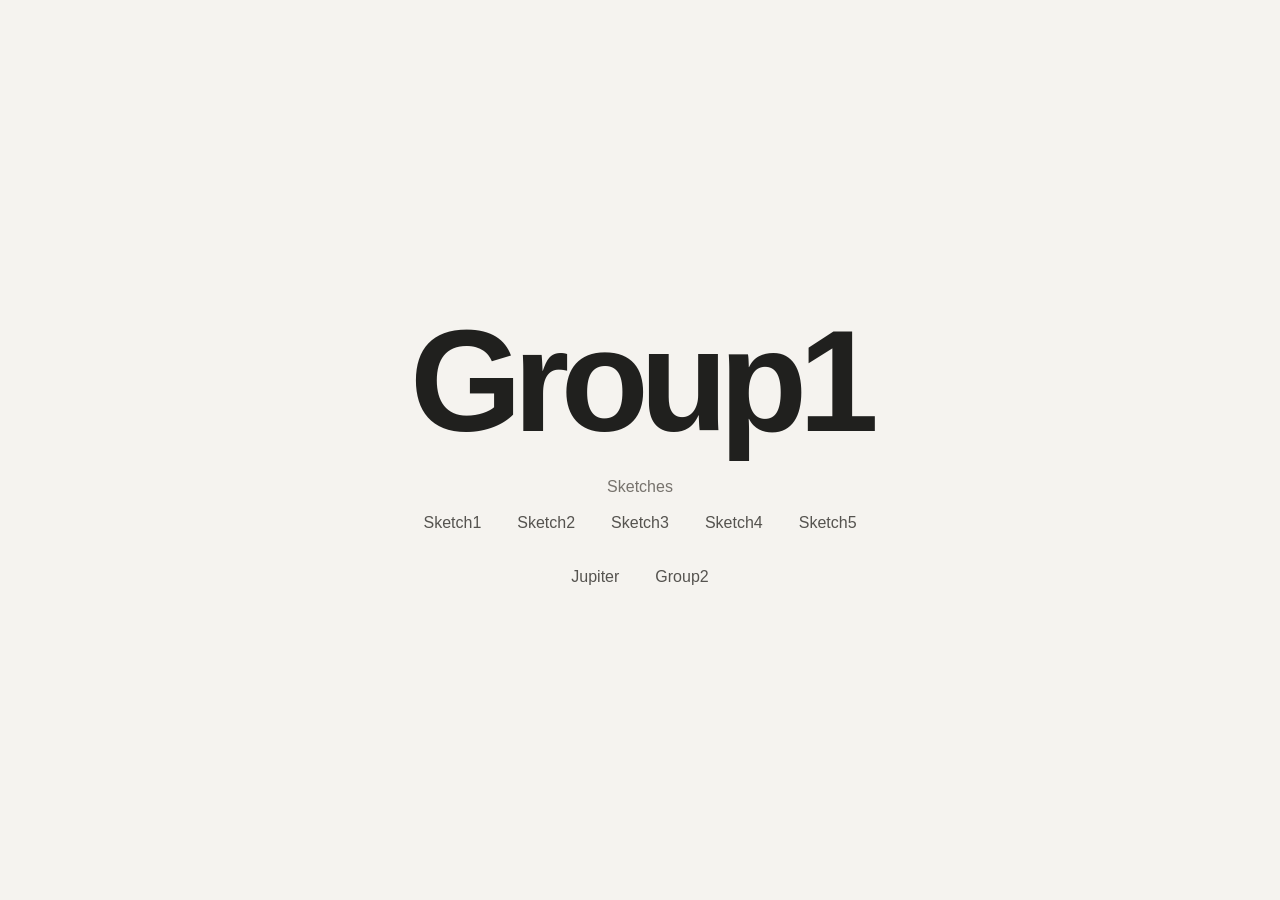
==== Group_1/Group1.html @ 0360289a "upload Jupiter" ====
<!DOCTYPE html>
<html lang="en">
<head>
  <meta charset="UTF-8" />
  <meta name="viewport" content="width=device-width, initial-scale=1.0" />
  <title>Group1 | Jupiter</title>
  <link rel="stylesheet" href="../styles.css" />
</head>
<body>
  <main class="page">
    <div class="content">
      <h1>Group1</h1>
      <h2>Sketches</h2>
      <nav aria-label="Group 1 sketches">
        <a href="sketch1.html">Sketch1</a>
        <a href="sketch2.html">Sketch2</a>
        <a href="sketch3.html">Sketch3</a>
        <a href="sketch4.html">Sketch4</a>
        <a href="sketch5.html">Sketch5</a>
      </nav>
      <nav aria-label="Site navigation" style="margin-top: 36px">
        <a href="../Index.html">Jupiter</a>
        <a href="../Group_2/Group2.html">Group2</a>
      </nav>
    </div>
  </main>
</body>
</html>
---- styles.css ----
* {
  box-sizing: border-box;
}

:root {
  color-scheme: light;
  font-family: Arial, Helvetica, sans-serif;
  color: #20201e;
  background: #f5f3ef;
}

body {
  min-height: 100vh;
  margin: 0;
}

.page {
  min-height: 100vh;
  display: grid;
  place-items: center;
  padding: 40px 24px;
}

.content {
  width: min(100%, 900px);
  text-align: center;
}

h1 {
  margin: 0 0 28px;
  font-size: clamp(4rem, 12vw, 9rem);
  font-weight: 700;
  letter-spacing: -0.06em;
  line-height: 0.95;
}

h2 {
  margin: 0 0 18px;
  font-size: 1rem;
  font-weight: 500;
  color: #77736d;
}

nav {
  display: flex;
  justify-content: center;
  align-items: center;
  flex-wrap: wrap;
  gap: 14px 36px;
}

nav a,
.text-link {
  color: #55534f;
  font-size: 1rem;
  text-decoration: none;
  transition: color 160ms ease;
}

nav a:hover,
.text-link:hover {
  color: #111;
}

.sketch-content {
  width: min(100%, 960px);
  text-align: center;
}

.sketch-content h1 {
  margin-bottom: 14px;
  font-size: clamp(3.5rem, 9vw, 6rem);
}

.sketch-description {
  margin: 0 0 24px;
  color: #77736d;
  line-height: 1.6;
}

#sketch-holder {
  width: 100%;
  max-width: 760px;
  margin: 0 auto 24px;
  overflow: hidden;
  border-radius: 12px;
}

#sketch-holder canvas {
  display: block;
  max-width: 100%;
  height: auto !important;
}

.sketch-nav {
  gap: 14px 28px;
}
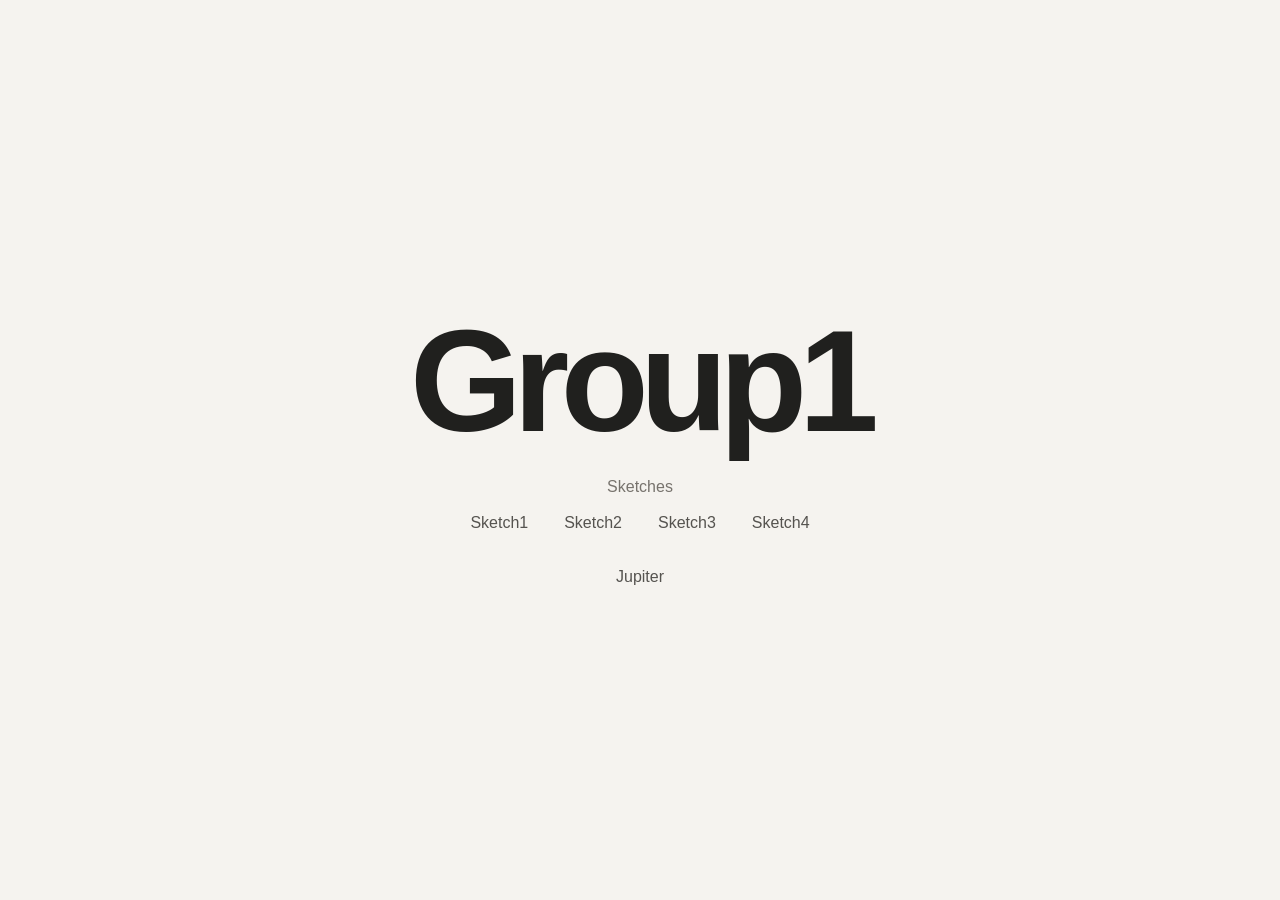
==== commit 9811257a: "upload Jupiter" ====
--- a/Group_1/Group1.html
+++ b/Group_1/Group1.html
@@ -16,11 +16,10 @@
         <a href="sketch2.html">Sketch2</a>
         <a href="sketch3.html">Sketch3</a>
         <a href="sketch4.html">Sketch4</a>
-        <a href="sketch5.html">Sketch5</a>
       </nav>
       <nav aria-label="Site navigation" style="margin-top: 36px">
         <a href="../Index.html">Jupiter</a>
-        <a href="../Group_2/Group2.html">Group2</a>
+    
       </nav>
     </div>
   </main>
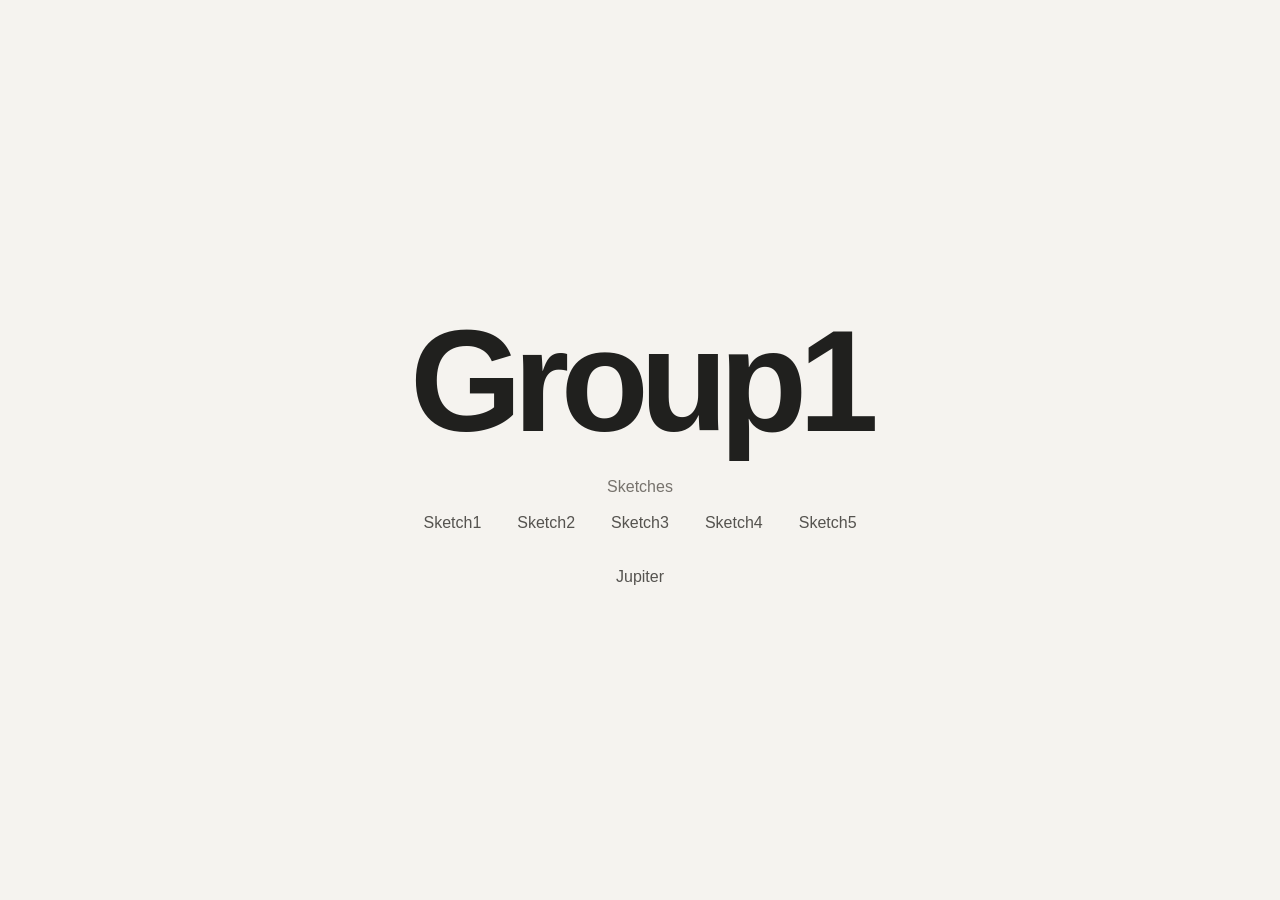
==== commit a67b8222: "Add Sketch5 to the group page" ====
--- a/Group_1/Group1.html
+++ b/Group_1/Group1.html
@@ -16,10 +16,10 @@
         <a href="sketch2.html">Sketch2</a>
         <a href="sketch3.html">Sketch3</a>
         <a href="sketch4.html">Sketch4</a>
+        <a href="sketch5.html">Sketch5</a>
       </nav>
       <nav aria-label="Site navigation" style="margin-top: 36px">
         <a href="../Index.html">Jupiter</a>
-    
       </nav>
     </div>
   </main>
